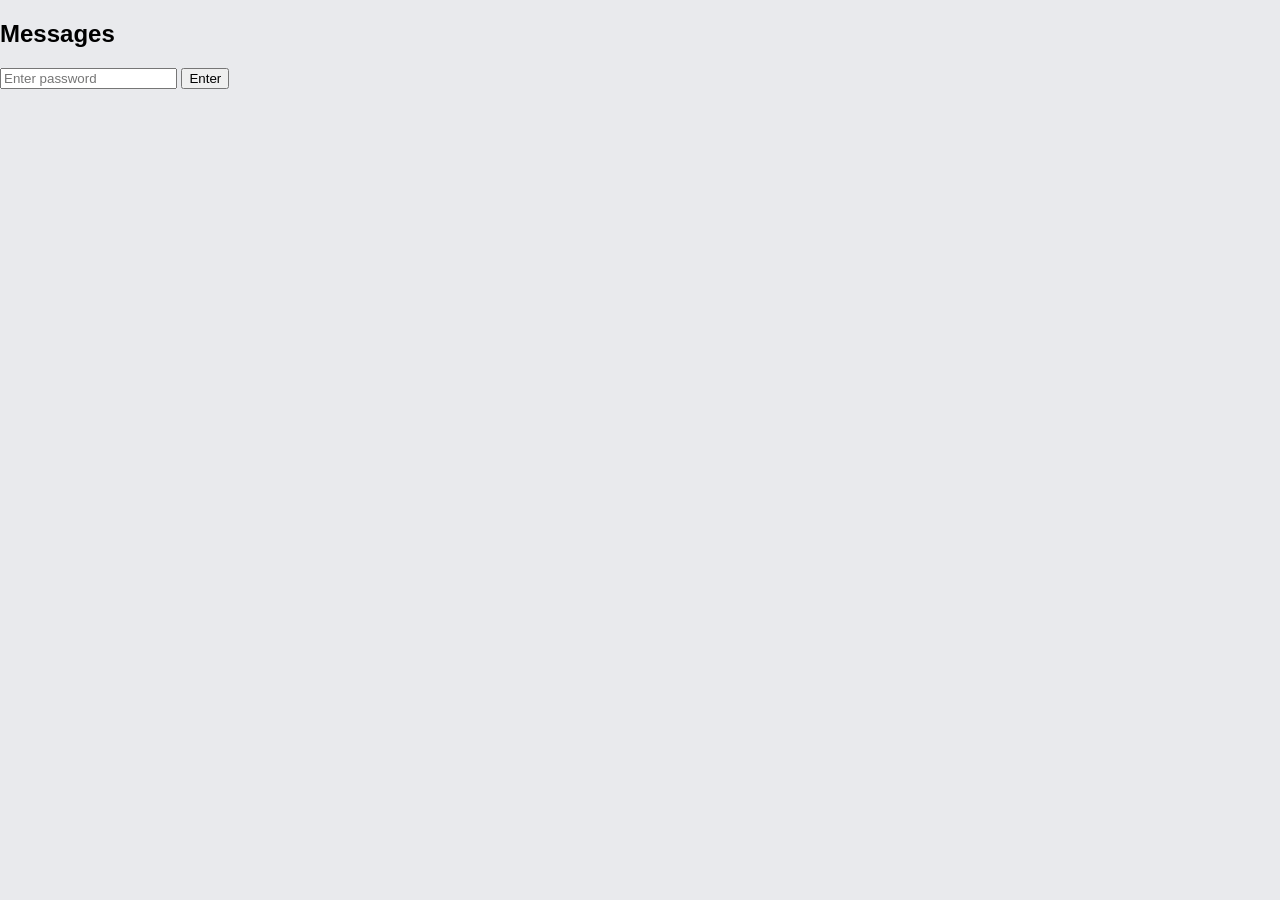
==== index.html @ 3c02e22e "Update index.html" ====
<!DOCTYPE html>
<html lang="en">
<head>
<meta charset="UTF-8">
<meta name="viewport" content="width=device-width, initial-scale=1.0">
<title>iyabiab</title>
<link rel="stylesheet" href="style.css">
</head>

<body>
<div id="loginScreen">
  <div class="login-box">
    <h2>Messages</h2>
    <input type="password" id="passwordInput" placeholder="Enter password">
    <button onclick="checkPassword()">Enter</button>
    <p id="error"></p>
  </div>
</div>

<div id="siteContent" style="display:none;">
<div class="top">
  <h1>Khloe ❤️ Rylen</h1>
  <p>Instagram Memories</p>
</div>
  <div class="search-box">
  <input id="searchInput" type="text" placeholder="Search messages...">
</div>
<div id="chat"></div>

<script>
let allMessages = [];

fetch('./message1.html')
  .then(res => res.text())
  .then(html => {

    const parser = new DOMParser();
    const doc = parser.parseFromString(html, 'text/html');

    const messages = doc.querySelectorAll('div.pam');
    const chat = document.getElementById('chat');

    const map = new Map();

    function cleanText(text = "") {
      return text
        .replace("❤Khloe", "")
        .replace("❤Rylen", "")
        .replace("(edited)", "")
        .replace(/\s+/g, " ")
        .trim();
    }

    function isSystemMessage(text = "") {
      const t = text.toLowerCase();
      return (
        t.includes("liked a message") ||
        t.includes("reacted")
      );
    }

    messages.forEach(msg => {

      const sender = msg.querySelector('h2')?.innerText?.trim();
      const time = msg.querySelector('div._3-94._a6-o')?.innerText?.trim();
      const textBlock = msg.querySelector('div._a6-p');

      if (!sender || !time) return;

      let rawText = textBlock ? textBlock.innerText.trim() : "";

      if (isSystemMessage(rawText)) return;

      const isEdited = rawText.includes("(edited)");
      const text = cleanText(rawText);

      const key = sender + "|" + time;

      const existing = map.get(key);

      const data = { sender, time, text, isEdited };

      if (!existing) {
        map.set(key, data);
      } else {
        if (isEdited && !existing.isEdited) {
          map.set(key, data);
        }
      }
    });

    function render(filter = "") {
      chat.innerHTML = "";

      map.forEach(({ sender, time, text, isEdited }) => {

        if (filter && !text.toLowerCase().includes(filter.toLowerCase()) &&
            !sender.toLowerCase().includes(filter.toLowerCase())) {
          return;
        }

        const bubble = document.createElement('div');
        bubble.className = sender === 'Rylen' ? 'message you' : 'message her';

        bubble.innerHTML = `
          <div class="name">${sender}</div>
          ${text ? `<div class="bubble">${text}</div>` : ''}
          <div class="meta">
            ${isEdited ? `<span class="edited">edited</span>` : ''}
          </div>
          <div class="time">${time}</div>
        `;

        chat.appendChild(bubble);
      });
    }

    render();

    document.getElementById("searchInput").addEventListener("input", (e) => {
      render(e.target.value);
    });

  });
</script>
</div>

<script>
function checkPassword() {

  const password = document.getElementById("passwordInput").value;

  if(password === "iloveyou") {

    document.getElementById("loginScreen").style.display = "none";
    document.getElementById("siteContent").style.display = "block";

  } else {

    document.getElementById("error").innerText = "Wrong password";

  }
}
</script>
</body>
</html>
---- style.css ----
body{
  margin:0;
  font-family:Arial;
  background:#e9eaed;
}

.top{
  text-align:center;
  padding:20px;
  background:white;
  position:sticky;
  top:0;
  box-shadow:0 2px 10px rgba(0,0,0,0.1);
}

#chat{
  max-width:700px;
  margin:auto;
  padding:20px;
  height:80vh;
  overflow-y:auto;
}

.message{
  display:flex;
  flex-direction:column;
  margin:12px 0;
}

.you{
  align-items:flex-end;
}

.her{
  align-items:flex-start;
}

.name{
  font-size:12px;
  opacity:0.6;
  margin-bottom:4px;
}

.bubble{
  max-width:70%;
  padding:12px 15px;
  border-radius:18px;
  background:white;
  box-shadow:0 2px 6px rgba(0,0,0,0.1);
}

.you .bubble{
  background:#DC143C;
  color:pink;
}

.meta{
  font-size:12px;
  margin-top:4px;
  opacity:0.6;
  display:flex;
  gap:8px;
}

.edited{
  color:gray;
  font-style:italic;
}

.liked{
  color:#e1306c;
  font-weight:600;
}
.search-box{
  text-align:center;
  margin:20px;
}

.search-box input{
  width:80%;
  max-width:500px;
  padding:12px;
  border-radius:20px;
  border:1px solid #ccc;
  outline:none;
}
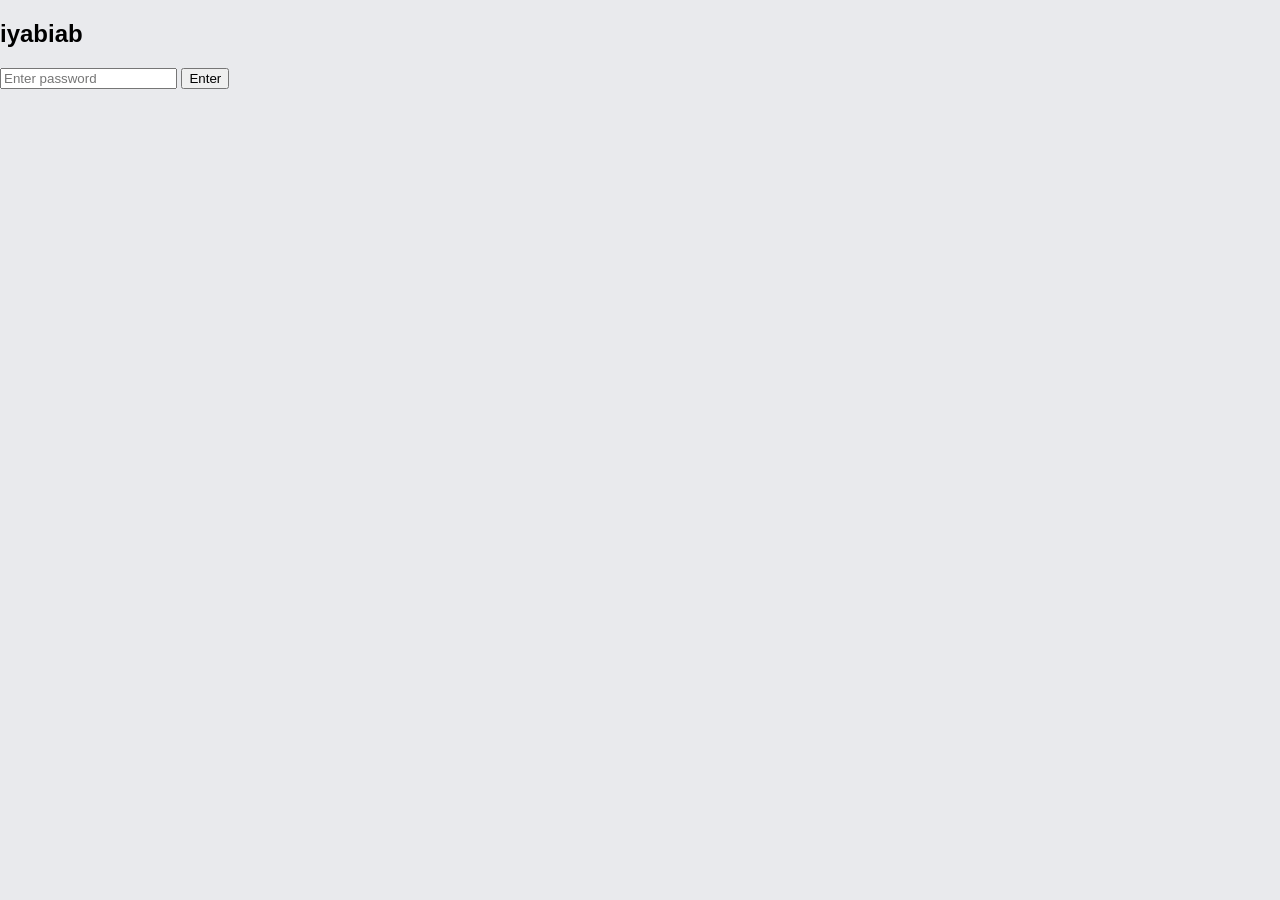
==== commit 55a0c9fd: "Update index.html" ====
--- a/index.html
+++ b/index.html
@@ -3,14 +3,14 @@
 <head>
 <meta charset="UTF-8">
 <meta name="viewport" content="width=device-width, initial-scale=1.0">
-<title>iyabiab</title>
+<title>🕊️</title>
 <link rel="stylesheet" href="style.css">
 </head>
 
 <body>
 <div id="loginScreen">
   <div class="login-box">
-    <h2>Messages</h2>
+    <h2>iyabiab</h2>
     <input type="password" id="passwordInput" placeholder="Enter password">
     <button onclick="checkPassword()">Enter</button>
     <p id="error"></p>
@@ -104,7 +104,7 @@
 
         bubble.innerHTML = `
           <div class="name">${sender}</div>
-          ${text ? `<div class="bubble">${text}</div>` : ''}
+${text ? `<div class="bubble">${formatMessage(text)}</div>` : ''}
           <div class="meta">
             ${isEdited ? `<span class="edited">edited</span>` : ''}
           </div>
@@ -114,7 +114,28 @@
         chat.appendChild(bubble);
       });
     }
+function formatMessage(text) {
 
+  const reelRegex = /(https?:\/\/(?:www\.)?instagram\.com\/reel\/[^\s]+)/g;
+
+  return text.replace(reelRegex, (url) => {
+
+    const embedUrl = url.replace("/reel/", "/p/");
+
+    return `
+      <div class="reel-container">
+        <iframe
+          src="${embedUrl}embed"
+          frameborder="0"
+          scrolling="no"
+          allowtransparency="true"
+          allowfullscreen>
+        </iframe>
+      </div>
+    `;
+  });
+
+}
     render();
 
     document.getElementById("searchInput").addEventListener("input", (e) => {
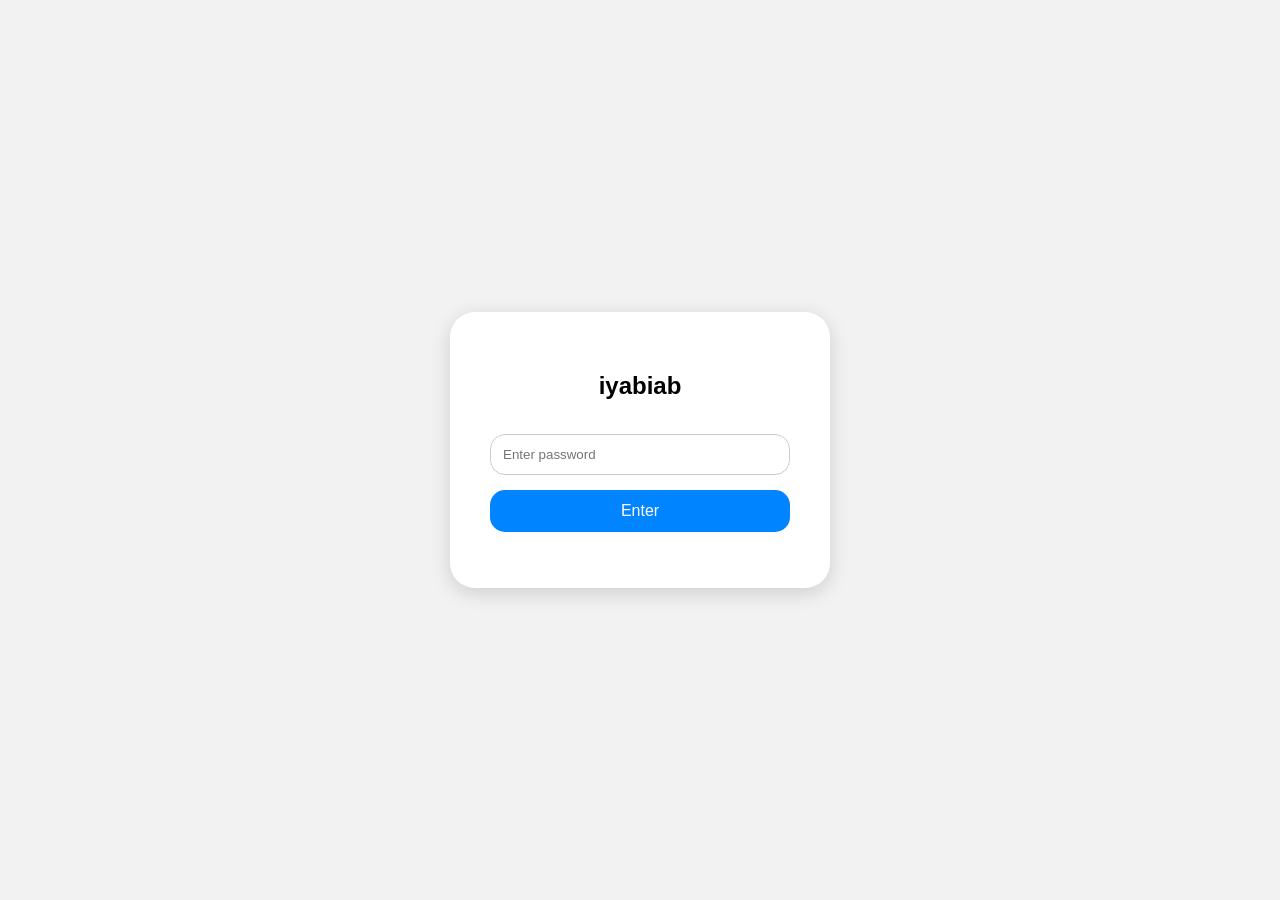
==== commit 8c8fc147: "Update index.html" ====
--- a/index.html
+++ b/index.html
@@ -42,14 +42,24 @@
 
     const map = new Map();
 
-    function cleanText(text = "") {
-      return text
-        .replace("❤Khloe", "")
-        .replace("❤Rylen", "")
-        .replace("(edited)", "")
-        .replace(/\s+/g, " ")
-        .trim();
-    }
+function cleanText(text = "") {
+
+  text = text
+    .replace("❤Khloe", "")
+    .replace("❤Rylen", "")
+    .replace("(edited)", "")
+    .replace(/\s+/g, " ")
+    .trim();
+
+  // detect instagram reel links
+  const reelMatch = text.match(/https?:\/\/(www\.)?instagram\.com\/reel\/[^\s]+/);
+
+  if (reelMatch) {
+    return reelMatch[0];
+  }
+
+  return text;
+}
 
     function isSystemMessage(text = "") {
       const t = text.toLowerCase();
@@ -104,7 +114,7 @@
 
         bubble.innerHTML = `
           <div class="name">${sender}</div>
-${text ? `<div class="bubble">${formatMessage(text)}</div>` : ''}
+          ${text ? `<div class="bubble">${text}</div>` : ''}
           <div class="meta">
             ${isEdited ? `<span class="edited">edited</span>` : ''}
           </div>
@@ -114,28 +124,7 @@
         chat.appendChild(bubble);
       });
     }
-function formatMessage(text) {
 
-  const reelRegex = /(https?:\/\/(?:www\.)?instagram\.com\/reel\/[^\s]+)/g;
-
-  return text.replace(reelRegex, (url) => {
-
-    const embedUrl = url.replace("/reel/", "/p/");
-
-    return `
-      <div class="reel-container">
-        <iframe
-          src="${embedUrl}embed"
-          frameborder="0"
-          scrolling="no"
-          allowtransparency="true"
-          allowfullscreen>
-        </iframe>
-      </div>
-    `;
-  });
-
-}
     render();
 
     document.getElementById("searchInput").addEventListener("input", (e) => {
--- a/style.css
+++ b/style.css
@@ -45,13 +45,13 @@
   max-width:70%;
   padding:12px 15px;
   border-radius:18px;
-  background:white;
+  background:#F88379;
   box-shadow:0 2px 6px rgba(0,0,0,0.1);
 }
 
 .you .bubble{
-  background:#DC143C;
-  color:pink;
+  background:#8B0000;
+  color:white;
 }
 
 .meta{
@@ -84,3 +84,47 @@
   border:1px solid #ccc;
   outline:none;
 }
+#loginScreen{
+  position:fixed;
+  inset:0;
+  background:#f2f2f2;
+  display:flex;
+  justify-content:center;
+  align-items:center;
+  z-index:9999;
+}
+
+.login-box{
+  background:white;
+  padding:40px;
+  border-radius:25px;
+  text-align:center;
+  width:300px;
+  box-shadow:0 5px 20px rgba(0,0,0,0.15);
+}
+
+.login-box input{
+  width:100%;
+  padding:12px;
+  margin-top:15px;
+  border-radius:15px;
+  border:1px solid #ccc;
+  box-sizing:border-box;
+}
+
+.login-box button{
+  margin-top:15px;
+  width:100%;
+  padding:12px;
+  border:none;
+  border-radius:15px;
+  background:#0084ff;
+  color:white;
+  font-size:16px;
+  cursor:pointer;
+}
+
+#error{
+  color:red;
+  margin-top:10px;
+}
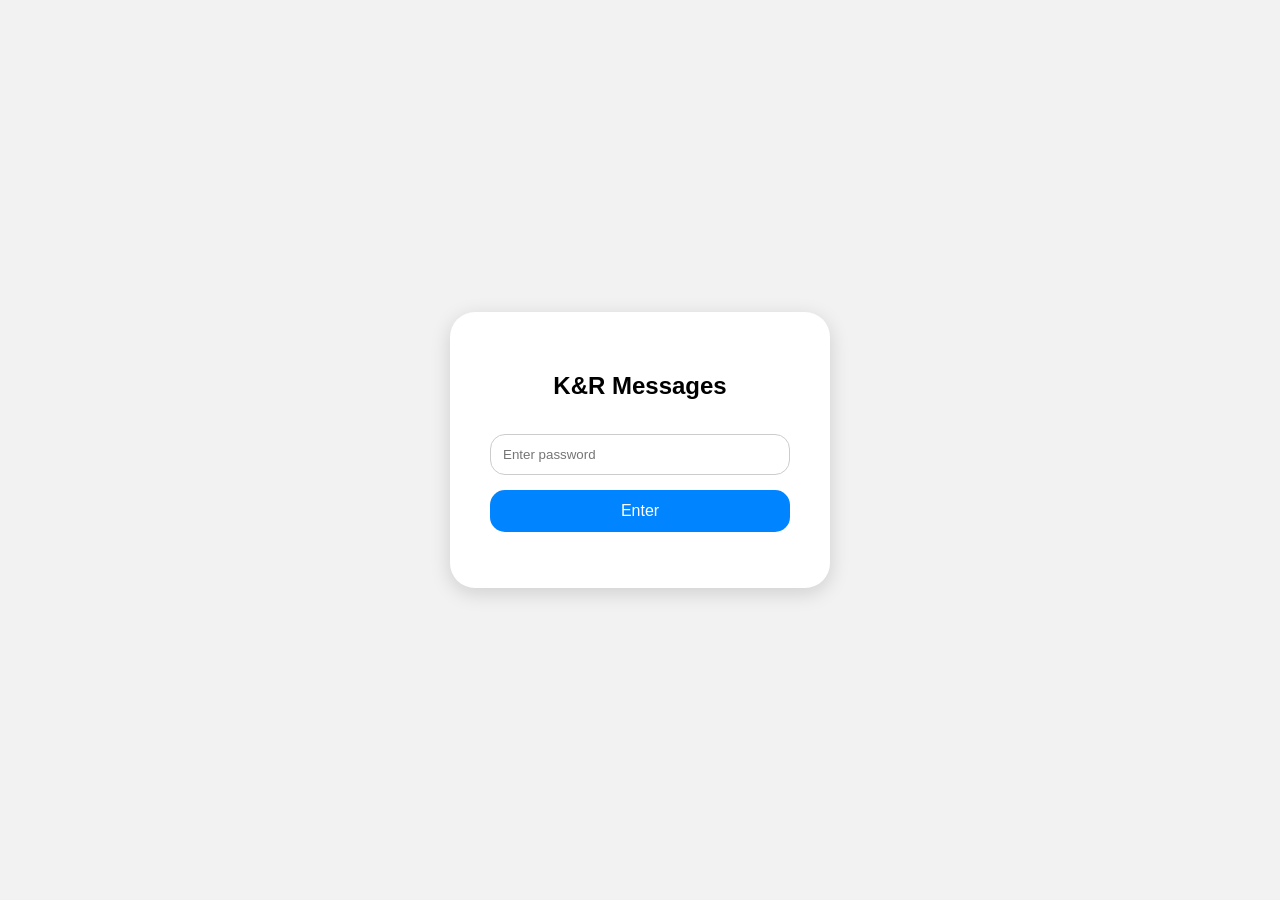
==== commit 49d121d4: "Update index.html" ====
--- a/index.html
+++ b/index.html
@@ -3,14 +3,14 @@
 <head>
 <meta charset="UTF-8">
 <meta name="viewport" content="width=device-width, initial-scale=1.0">
-<title>🕊️</title>
+<title>🕊️❤️</title>
 <link rel="stylesheet" href="style.css">
 </head>
 
 <body>
 <div id="loginScreen">
   <div class="login-box">
-    <h2>iyabiab</h2>
+    <h2>K&R Messages</h2>
     <input type="password" id="passwordInput" placeholder="Enter password">
     <button onclick="checkPassword()">Enter</button>
     <p id="error"></p>
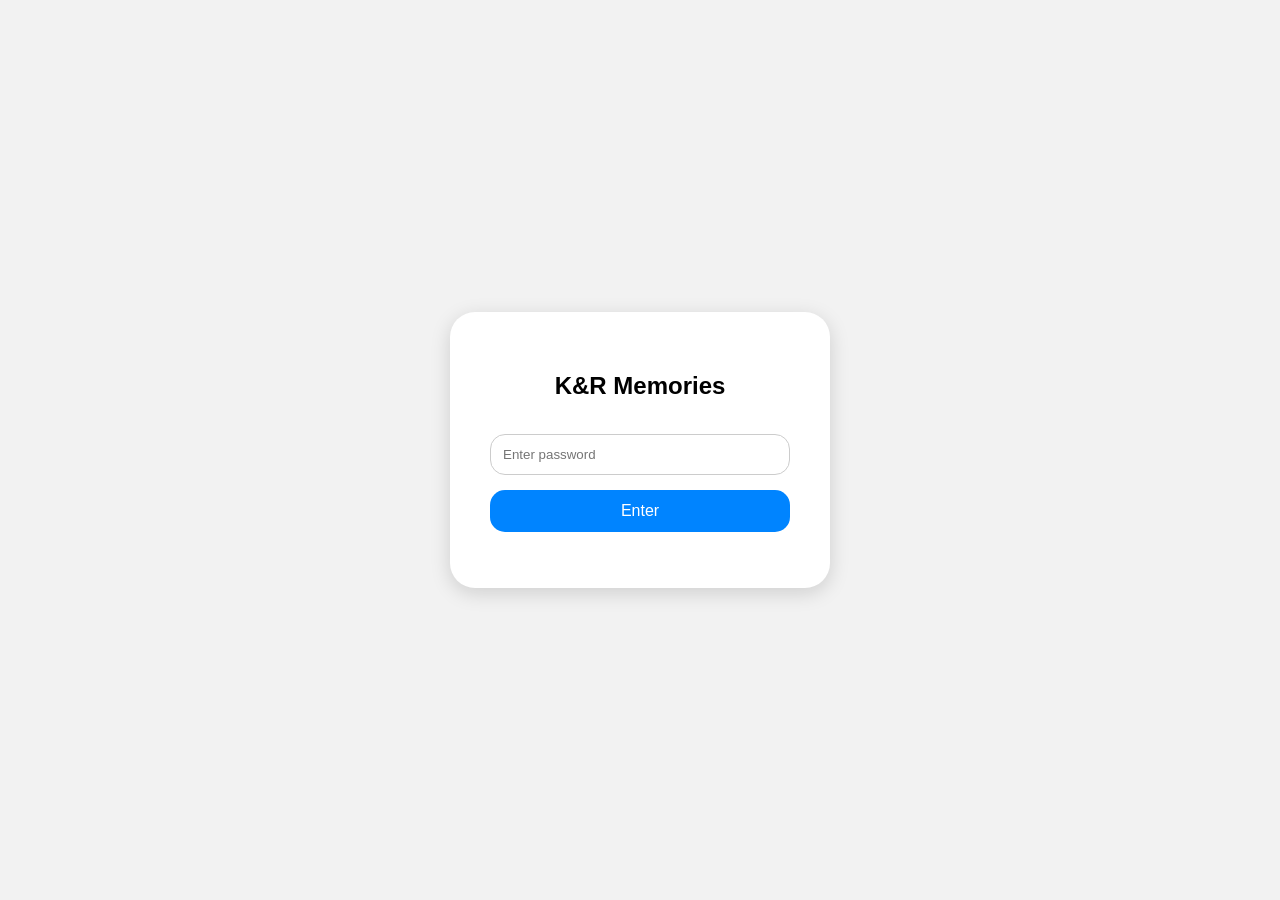
==== commit 580be90d: "Update index.html" ====
--- a/index.html
+++ b/index.html
@@ -10,7 +10,7 @@
 <body>
 <div id="loginScreen">
   <div class="login-box">
-    <h2>K&R Messages</h2>
+    <h2>K&R Memories</h2>
     <input type="password" id="passwordInput" placeholder="Enter password">
     <button onclick="checkPassword()">Enter</button>
     <p id="error"></p>
@@ -20,7 +20,7 @@
 <div id="siteContent" style="display:none;">
 <div class="top">
   <h1>Khloe ❤️ Rylen</h1>
-  <p>Instagram Memories</p>
+  <p>Instagram Messages</p>
 </div>
   <div class="search-box">
   <input id="searchInput" type="text" placeholder="Search messages...">
